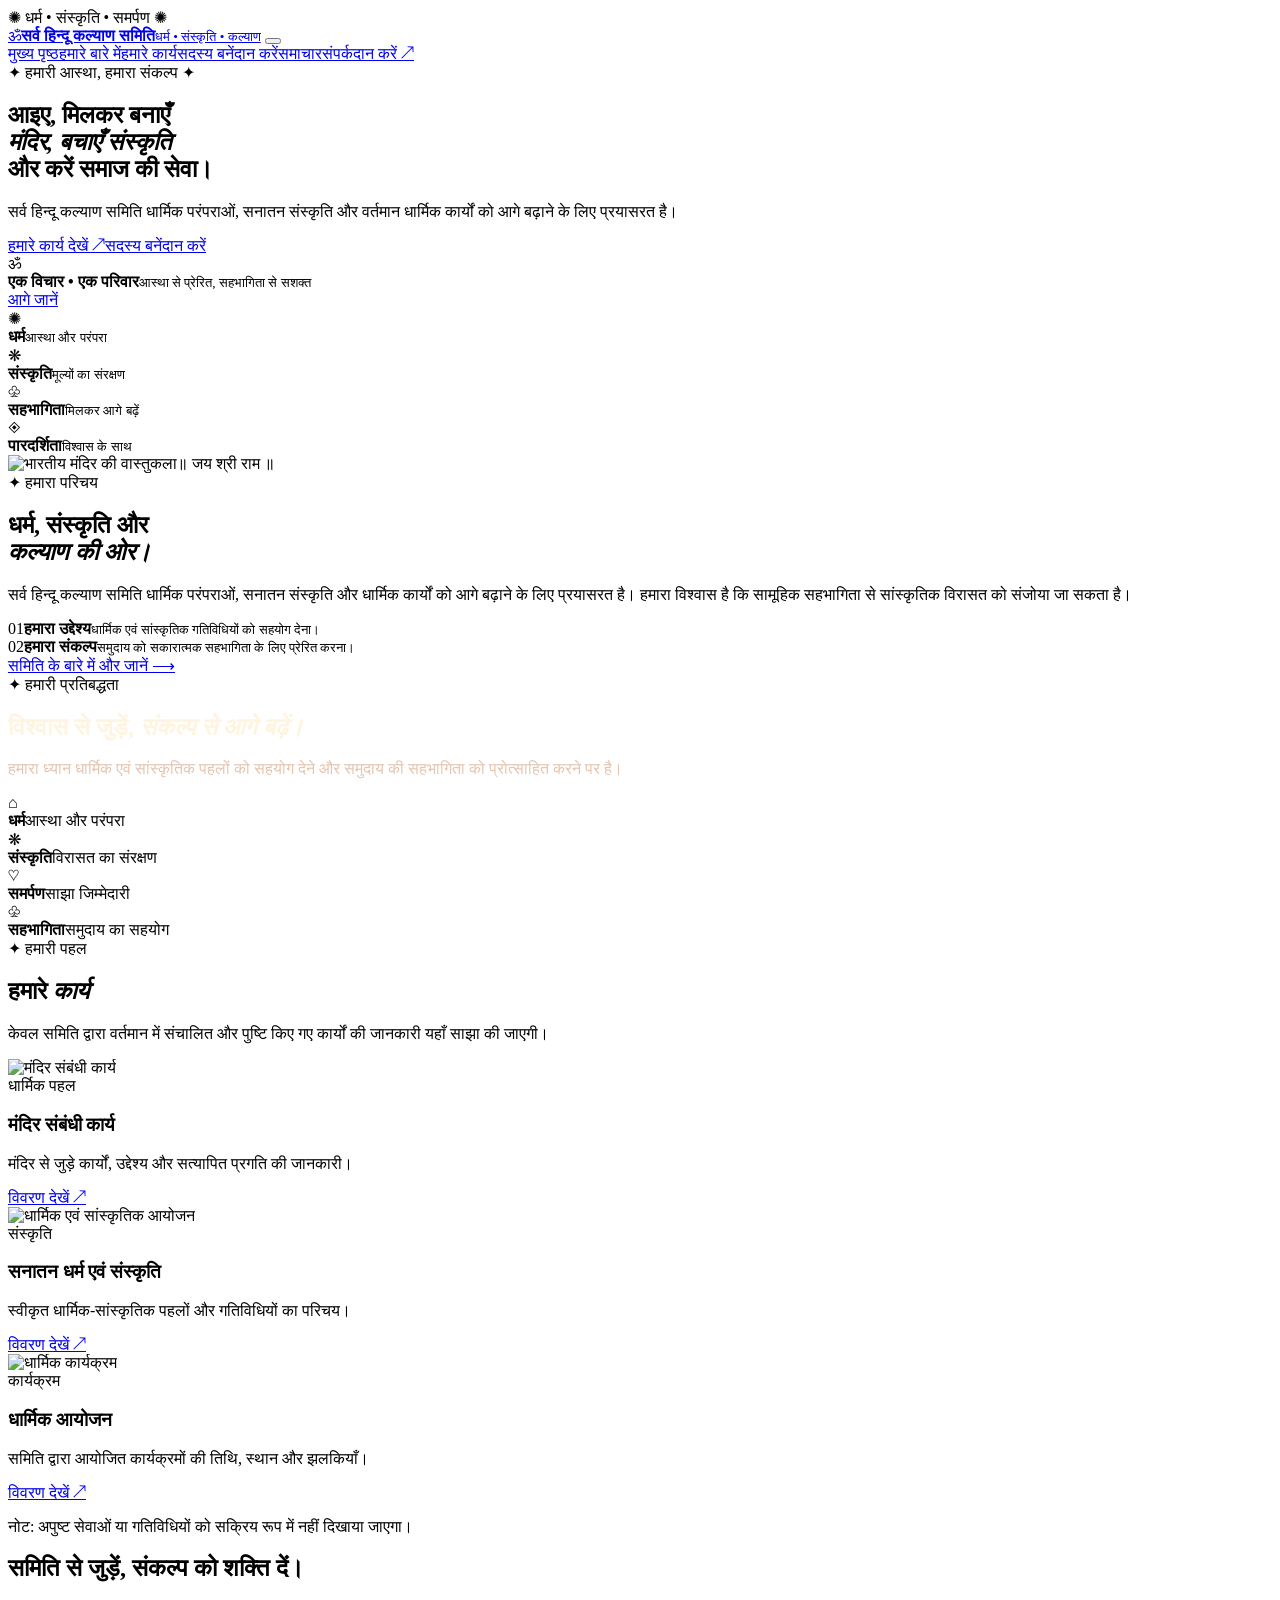
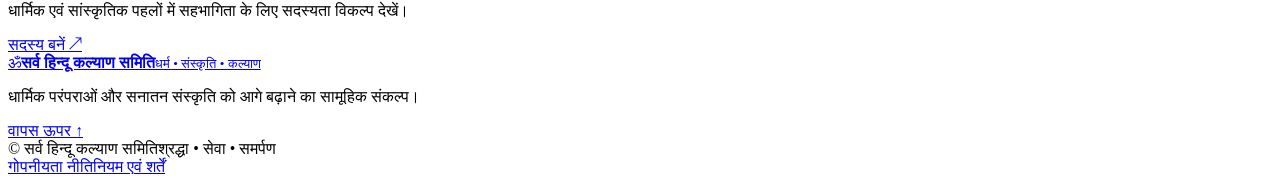
==== index.html @ c7504f9f "Add files via upload" ====
<!DOCTYPE html>
<html lang="hi"><head><meta charset="UTF-8"><meta name="viewport" content="width=device-width, initial-scale=1.0"><meta name="theme-color" content="#48140e"><meta name="description" content="सर्व हिन्दू कल्याण समिति — धर्म, संस्कृति और धार्मिक कार्यों को आगे बढ़ाने का सामूहिक संकल्प।"><title>मुख्य पृष्ठ | सर्व हिन्दू कल्याण समिति</title><link rel="stylesheet" href="assets/css/style.css"></head>
<body id="top"><div class="topbar"><span>✺</span> धर्म <span>•</span> संस्कृति <span>•</span> समर्पण <span>✺</span></div>
<header class="header"><div class="container header-inner">
<a class="brand" href="index.html" aria-label="सर्व हिन्दू कल्याण समिति मुख्य पृष्ठ"><span class="brand-logo"><span>ॐ</span></span><span class="brand-copy"><strong>सर्व हिन्दू कल्याण समिति</strong><small>धर्म • संस्कृति • कल्याण</small></span></a>
<button class="nav-toggle" aria-label="मेन्यू खोलें" aria-expanded="false"><span></span><span></span><span></span></button>
<nav class="nav" aria-label="मुख्य नेविगेशन"><a href="index.html" data-page="index.html" class="active">मुख्य पृष्ठ</a><a href="about.html" data-page="about.html" class="">हमारे बारे में</a><a href="activities.html" data-page="activities.html" class="">हमारे कार्य</a><a href="membership.html" data-page="membership.html" class="">सदस्य बनें</a><a href="donation.html" data-page="donation.html" class="">दान करें</a><a href="news.html" data-page="news.html" class="">समाचार</a><a href="contact.html" data-page="contact.html" class="">संपर्क</a><a class="nav-cta" href="donation.html">दान करें <span>↗</span></a></nav>
</div></header><main><section class="hero"><div class="container"><div class="hero-inner">
<div class="eyebrow light"><span class="ornament">✦</span> हमारी आस्था, हमारा संकल्प <span class="ornament">✦</span></div>
<h1>आइए, मिलकर बनाएँ<br><em>मंदिर, बचाएँ संस्कृति</em><br>और करें समाज की सेवा।</h1>
<p>सर्व हिन्दू कल्याण समिति धार्मिक परंपराओं, सनातन संस्कृति और वर्तमान धार्मिक कार्यों को आगे बढ़ाने के लिए प्रयासरत है।</p>
<div class="button-row"><a class="btn btn-gold" href="activities.html">हमारे कार्य देखें <span>↗</span></a><a class="btn btn-outline" href="membership.html">सदस्य बनें</a><a class="btn btn-outline" href="donation.html">दान करें</a></div>
<div class="hero-note"><span class="om">ॐ</span><div><b>एक विचार • एक परिवार</b><small>आस्था से प्रेरित, सहभागिता से सशक्त</small></div></div>
</div></div><a class="hero-scroll" href="#pillars">आगे जानें</a></section>
<section class="pillars" id="pillars"><div class="container pillar-grid">
<div class="pillar"><span class="pillar-icon">✺</span><div><b>धर्म</b><small>आस्था और परंपरा</small></div></div><div class="pillar"><span class="pillar-icon">❋</span><div><b>संस्कृति</b><small>मूल्यों का संरक्षण</small></div></div><div class="pillar"><span class="pillar-icon">♧</span><div><b>सहभागिता</b><small>मिलकर आगे बढ़ें</small></div></div><div class="pillar"><span class="pillar-icon">◈</span><div><b>पारदर्शिता</b><small>विश्वास के साथ</small></div></div>
</div></section>
<section class="section"><div class="container about-grid">
<div class="visual-frame reveal"><img src="https://images.unsplash.com/photo-1548013146-72479768bada?auto=format&fit=crop&w=900&q=85" alt="भारतीय मंदिर की वास्तुकला" loading="lazy"><span class="floating-badge float">॥ जय श्री राम ॥</span></div>
<div class="about-copy reveal delay-1"><div class="eyebrow"><span class="ornament">✦</span> हमारा परिचय</div><h2>धर्म, संस्कृति और<br><em>कल्याण की ओर।</em></h2><p class="section-lead">सर्व हिन्दू कल्याण समिति धार्मिक परंपराओं, सनातन संस्कृति और धार्मिक कार्यों को आगे बढ़ाने के लिए प्रयासरत है। हमारा विश्वास है कि सामूहिक सहभागिता से सांस्कृतिक विरासत को संजोया जा सकता है।</p>
<div class="value-grid"><div class="value-item"><span>01</span><b>हमारा उद्देश्य</b><small>धार्मिक एवं सांस्कृतिक गतिविधियों को सहयोग देना।</small></div><div class="value-item"><span>02</span><b>हमारा संकल्प</b><small>समुदाय को सकारात्मक सहभागिता के लिए प्रेरित करना।</small></div></div><a class="text-link" href="about.html">समिति के बारे में और जानें <span>⟶</span></a></div>
</div></section>
<section class="impact"><div class="container section"><div class="section-heading center"><div class="eyebrow light"><span class="ornament">✦</span> हमारी प्रतिबद्धता</div><h2 style="color:#fff4df">विश्वास से जुड़ें, <em>संकल्प से आगे बढ़ें।</em></h2><p style="color:#e4c4ae">हमारा ध्यान धार्मिक एवं सांस्कृतिक पहलों को सहयोग देने और समुदाय की सहभागिता को प्रोत्साहित करने पर है।</p></div><div class="impact-grid"><div class="impact-item reveal"><div class="impact-icon">⌂</div><strong>धर्म</strong><span>आस्था और परंपरा</span></div><div class="impact-item reveal delay-1"><div class="impact-icon">❋</div><strong>संस्कृति</strong><span>विरासत का संरक्षण</span></div><div class="impact-item reveal delay-2"><div class="impact-icon">♡</div><strong>समर्पण</strong><span>साझा जिम्मेदारी</span></div><div class="impact-item reveal delay-3"><div class="impact-icon">♧</div><strong>सहभागिता</strong><span>समुदाय का सहयोग</span></div></div></div></section>
<section class="section soft-section"><div class="container"><div class="section-heading center"><div class="eyebrow"><span class="ornament">✦</span> हमारी पहल</div><h2>हमारे <em>कार्य</em></h2><p>केवल समिति द्वारा वर्तमान में संचालित और पुष्टि किए गए कार्यों की जानकारी यहाँ साझा की जाएगी।</p></div><div class="card-grid">
<article class="card reveal"><div class="card-image-wrap"><img class="card-image" src="https://images.unsplash.com/photo-1548013146-72479768bada?auto=format&fit=crop&w=800&q=80" alt="मंदिर संबंधी कार्य" loading="lazy"></div><div class="card-body"><span class="card-tag">धार्मिक पहल</span><h3>मंदिर संबंधी कार्य</h3><p>मंदिर से जुड़े कार्यों, उद्देश्य और सत्यापित प्रगति की जानकारी।</p><a class="card-link" href="activities.html">विवरण देखें <span>↗</span></a></div></article>
<article class="card reveal delay-1"><div class="card-image-wrap"><img class="card-image" src="https://images.unsplash.com/photo-1511632765486-a01980e01a18?auto=format&fit=crop&w=800&q=80" alt="धार्मिक एवं सांस्कृतिक आयोजन" loading="lazy"></div><div class="card-body"><span class="card-tag">संस्कृति</span><h3>सनातन धर्म एवं संस्कृति</h3><p>स्वीकृत धार्मिक-सांस्कृतिक पहलों और गतिविधियों का परिचय।</p><a class="card-link" href="activities.html">विवरण देखें <span>↗</span></a></div></article>
<article class="card reveal delay-2"><div class="card-image-wrap"><img class="card-image" src="https://images.unsplash.com/photo-1529156069898-49953e39b3ac?auto=format&fit=crop&w=800&q=80" alt="धार्मिक कार्यक्रम" loading="lazy"></div><div class="card-body"><span class="card-tag">कार्यक्रम</span><h3>धार्मिक आयोजन</h3><p>समिति द्वारा आयोजित कार्यक्रमों की तिथि, स्थान और झलकियाँ।</p><a class="card-link" href="activities.html">विवरण देखें <span>↗</span></a></div></article>
</div><p class="helper">नोट: अपुष्ट सेवाओं या गतिविधियों को सक्रिय रूप में नहीं दिखाया जाएगा।</p></div></section>
<section class="cta-band"><div class="container cta-inner"><div><h2>समिति से जुड़ें, संकल्प को शक्ति दें।</h2><p>धार्मिक एवं सांस्कृतिक पहलों में सहभागिता के लिए सदस्यता विकल्प देखें।</p></div><a class="btn btn-gold" href="membership.html">सदस्य बनें <span>↗</span></a></div></section></main><footer class="footer"><div class="container"><div class="footer-main">
<a class="brand" href="index.html"><span class="brand-logo"><span>ॐ</span></span><span class="brand-copy"><strong>सर्व हिन्दू कल्याण समिति</strong><small>धर्म • संस्कृति • कल्याण</small></span></a>
<p>धार्मिक परंपराओं और सनातन संस्कृति को आगे बढ़ाने का सामूहिक संकल्प।</p><a class="back-top" href="#top">वापस ऊपर ↑</a>
</div><div class="footer-bottom"><span>© <span data-year></span> सर्व हिन्दू कल्याण समिति</span><span>श्रद्धा • सेवा • समर्पण</span><div><a href="contact.html">गोपनीयता नीति</a><a href="contact.html">नियम एवं शर्तें</a></div></div></div></footer><div class="toast" role="status" aria-live="polite"></div><script src="assets/js/main.js" defer></script></body></html>
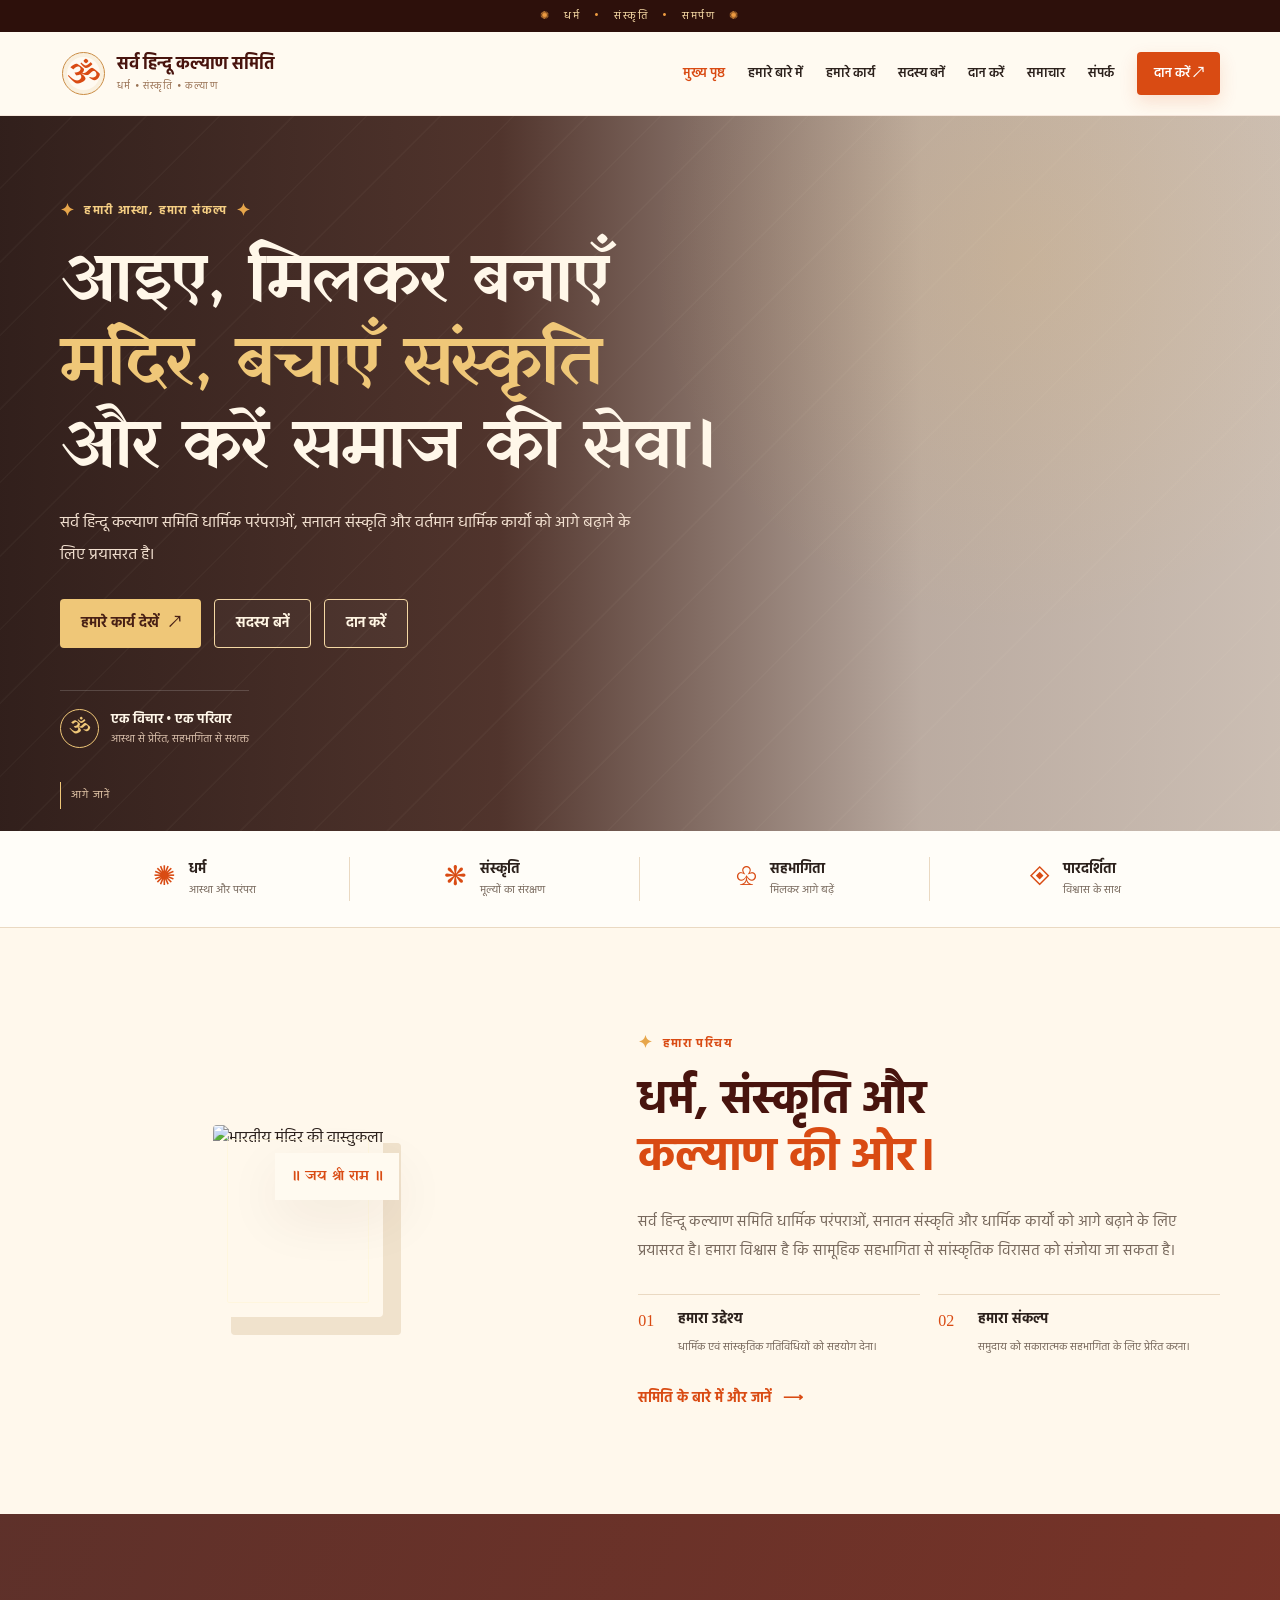
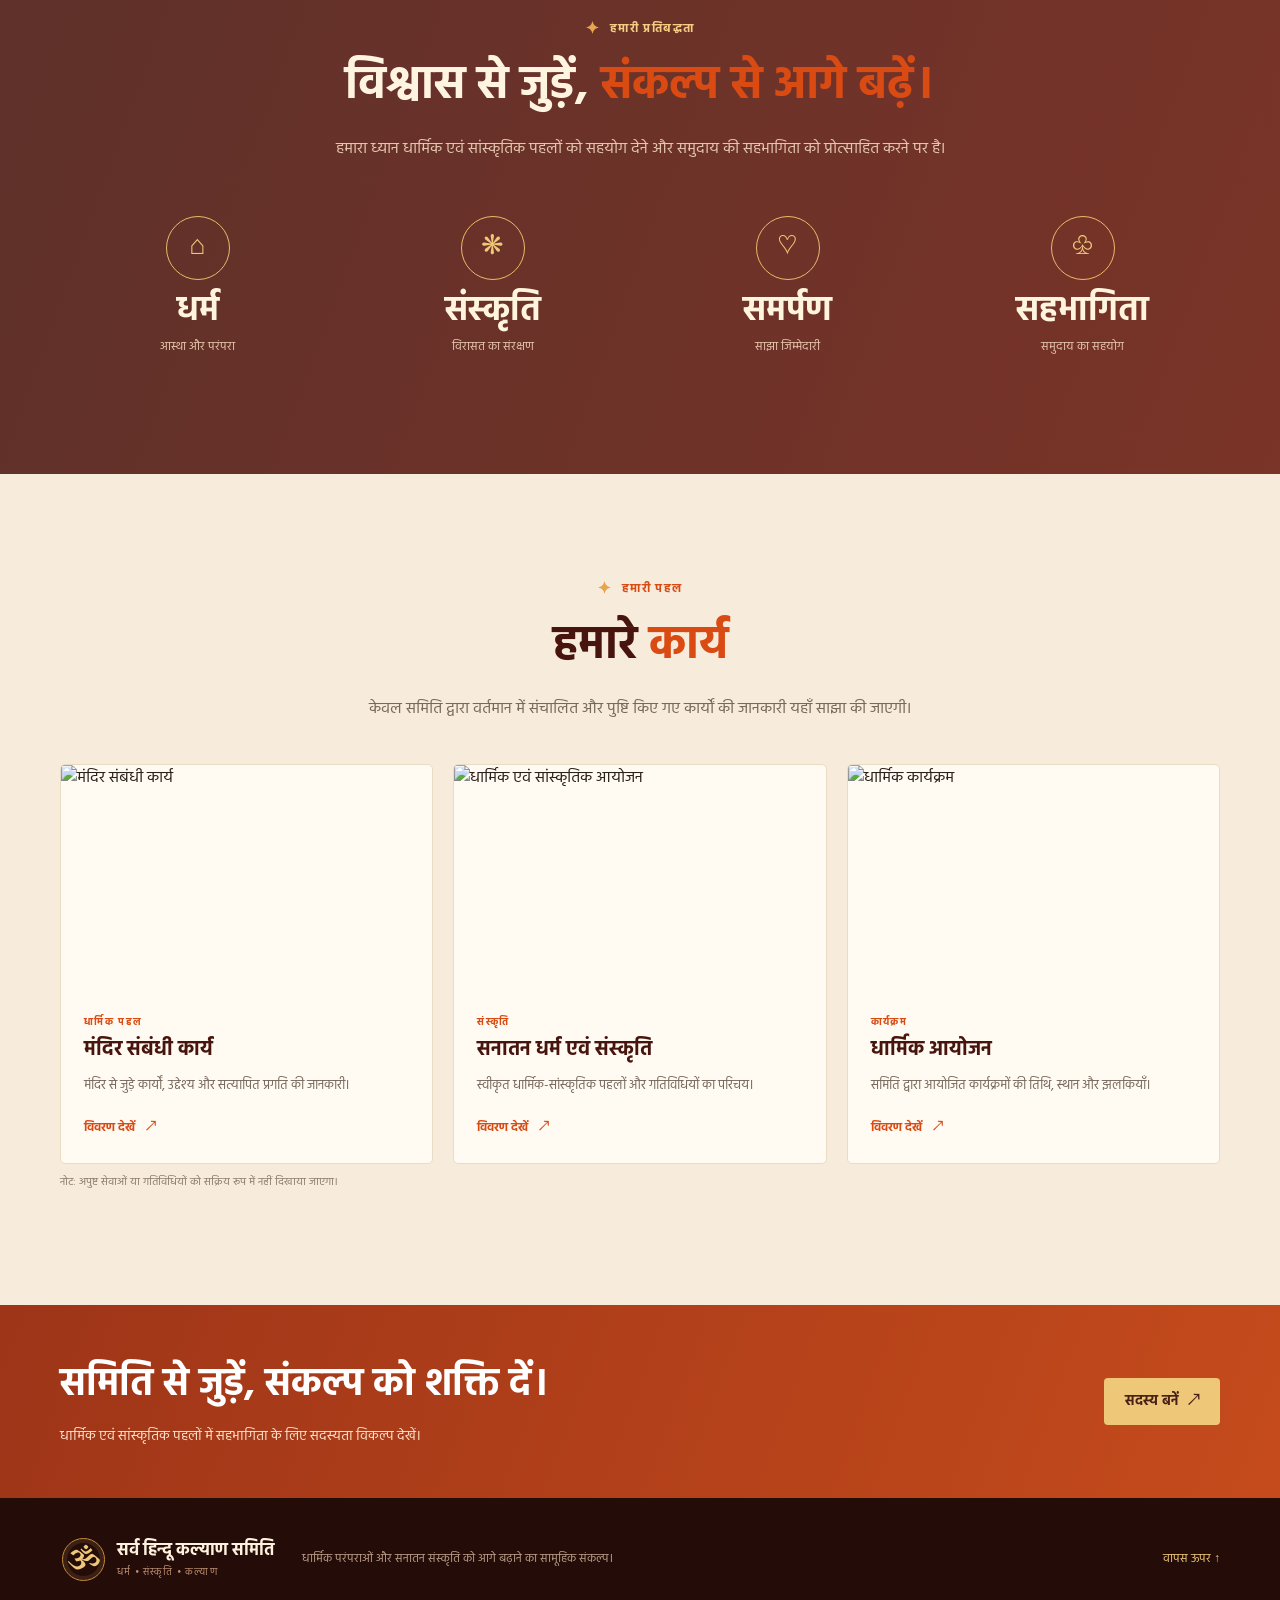
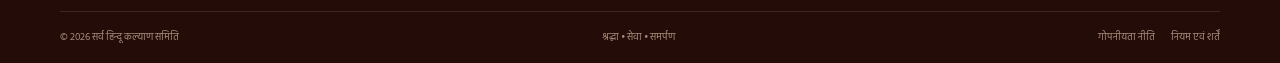
==== commit db12ae23: "Update index.html" ====
--- a/index.html
+++ b/index.html
@@ -16,7 +16,7 @@
 <div class="pillar"><span class="pillar-icon">✺</span><div><b>धर्म</b><small>आस्था और परंपरा</small></div></div><div class="pillar"><span class="pillar-icon">❋</span><div><b>संस्कृति</b><small>मूल्यों का संरक्षण</small></div></div><div class="pillar"><span class="pillar-icon">♧</span><div><b>सहभागिता</b><small>मिलकर आगे बढ़ें</small></div></div><div class="pillar"><span class="pillar-icon">◈</span><div><b>पारदर्शिता</b><small>विश्वास के साथ</small></div></div>
 </div></section>
 <section class="section"><div class="container about-grid">
-<div class="visual-frame reveal"><img src="https://images.unsplash.com/photo-1548013146-72479768bada?auto=format&fit=crop&w=900&q=85" alt="भारतीय मंदिर की वास्तुकला" loading="lazy"><span class="floating-badge float">॥ जय श्री राम ॥</span></div>
+<div class="visual-frame reveal"><img src="https://www.wallsnapy.com/img_gallery/real-ram-mandir-shri-ram-statue-hd-download-1437071.jpg" alt="भारतीय मंदिर की वास्तुकला" loading="lazy"><span class="floating-badge float">॥ जय श्री राम ॥</span></div>
 <div class="about-copy reveal delay-1"><div class="eyebrow"><span class="ornament">✦</span> हमारा परिचय</div><h2>धर्म, संस्कृति और<br><em>कल्याण की ओर।</em></h2><p class="section-lead">सर्व हिन्दू कल्याण समिति धार्मिक परंपराओं, सनातन संस्कृति और धार्मिक कार्यों को आगे बढ़ाने के लिए प्रयासरत है। हमारा विश्वास है कि सामूहिक सहभागिता से सांस्कृतिक विरासत को संजोया जा सकता है।</p>
 <div class="value-grid"><div class="value-item"><span>01</span><b>हमारा उद्देश्य</b><small>धार्मिक एवं सांस्कृतिक गतिविधियों को सहयोग देना।</small></div><div class="value-item"><span>02</span><b>हमारा संकल्प</b><small>समुदाय को सकारात्मक सहभागिता के लिए प्रेरित करना।</small></div></div><a class="text-link" href="about.html">समिति के बारे में और जानें <span>⟶</span></a></div>
 </div></section>
@@ -29,4 +29,4 @@
 <section class="cta-band"><div class="container cta-inner"><div><h2>समिति से जुड़ें, संकल्प को शक्ति दें।</h2><p>धार्मिक एवं सांस्कृतिक पहलों में सहभागिता के लिए सदस्यता विकल्प देखें।</p></div><a class="btn btn-gold" href="membership.html">सदस्य बनें <span>↗</span></a></div></section></main><footer class="footer"><div class="container"><div class="footer-main">
 <a class="brand" href="index.html"><span class="brand-logo"><span>ॐ</span></span><span class="brand-copy"><strong>सर्व हिन्दू कल्याण समिति</strong><small>धर्म • संस्कृति • कल्याण</small></span></a>
 <p>धार्मिक परंपराओं और सनातन संस्कृति को आगे बढ़ाने का सामूहिक संकल्प।</p><a class="back-top" href="#top">वापस ऊपर ↑</a>
-</div><div class="footer-bottom"><span>© <span data-year></span> सर्व हिन्दू कल्याण समिति</span><span>श्रद्धा • सेवा • समर्पण</span><div><a href="contact.html">गोपनीयता नीति</a><a href="contact.html">नियम एवं शर्तें</a></div></div></div></footer><div class="toast" role="status" aria-live="polite"></div><script src="assets/js/main.js" defer></script></body></html>+</div><div class="footer-bottom"><span>© <span data-year></span> सर्व हिन्दू कल्याण समिति</span><span>श्रद्धा • सेवा • समर्पण</span><div><a href="contact.html">गोपनीयता नीति</a><a href="contact.html">नियम एवं शर्तें</a></div></div></div></footer><div class="toast" role="status" aria-live="polite"></div><script src="assets/js/main.js" defer></script></body></html>
--- a/assets/css/style.css
+++ b/assets/css/style.css
@@ -0,0 +1,22 @@
+@import url('https://fonts.googleapis.com/css2?family=Hind:wght@400;500;600;700&family=Yatra+One&display=swap');
+:root{--saffron:#d94b13;--saffron2:#f47721;--maroon:#48140e;--maroon2:#6a2014;--gold:#efc778;--cream:#fff8ec;--paper:#f7ecdc;--ink:#2c211c;--muted:#78695d;--line:#ead9c2;--white:#fffdf9;--green:#3d5942;--shadow:0 18px 55px #4d1a0c12}
+*{box-sizing:border-box}html{scroll-behavior:smooth;scroll-padding-top:90px}body{margin:0;background:var(--cream);color:var(--ink);font-family:"Hind",sans-serif;line-height:1.65;overflow-x:hidden}body.menu-open{overflow:hidden}img{max-width:100%;display:block}a{color:inherit;text-decoration:none}button,input,select,textarea{font:inherit}button,a{ -webkit-tap-highlight-color:transparent}.container{width:min(1160px,calc(100% - 48px));margin-inline:auto}.topbar{background:#2d100b;color:#f6d9a5;text-align:center;font-size:11px;letter-spacing:1.6px;padding:7px 15px}.topbar span{color:#ed9b41;margin-inline:9px}.header{height:84px;position:sticky;top:0;z-index:100;background:#fffaf1ed;backdrop-filter:blur(16px);border-bottom:1px solid #9a3a1817}.header-inner{height:100%;display:flex;align-items:center;justify-content:space-between;gap:24px}.brand{display:flex;align-items:center;gap:10px;min-width:max-content}.brand-logo{width:47px;height:47px;display:grid;place-items:center;color:var(--saffron);font-size:31px;font-family:"Yatra One",serif;position:relative}.brand-logo:before{content:"";position:absolute;inset:2px;border:1px solid #c98b42;border-radius:50%;box-shadow:inset 0 0 0 4px #d6a45d20}.brand-logo span{position:relative}.brand-copy{display:flex;flex-direction:column;line-height:1.3}.brand-copy strong{font-size:17px;color:var(--maroon);font-weight:700}.brand-copy small{font-size:10px;color:#997254;letter-spacing:1.2px;margin-top:4px}.nav{display:flex;align-items:center;gap:23px;font-size:13px;font-weight:600}.nav a{transition:color .2s,transform .2s;white-space:nowrap}.nav a:hover,.nav a.active{color:var(--saffron)}.nav .nav-cta{background:var(--saffron);color:white;padding:11px 17px;border-radius:4px;box-shadow:0 7px 18px #d94b1328}.nav .nav-cta:hover{background:#b9360d;transform:translateY(-2px)}.nav-toggle{display:none;background:transparent;border:1px solid var(--line);border-radius:4px;width:43px;height:42px;align-items:center;justify-content:center;flex-direction:column;gap:5px;cursor:pointer}.nav-toggle span{width:20px;height:2px;background:var(--maroon);transition:.25s}.nav-toggle.open span:first-child{transform:translateY(7px) rotate(45deg)}.nav-toggle.open span:nth-child(2){opacity:0}.nav-toggle.open span:last-child{transform:translateY(-7px) rotate(-45deg)}
+.hero{min-height:630px;background:linear-gradient(90deg,#1d0a07e8 0%,#32120bd9 39%,#32120b55 72%,#32120b40 100%),url('https://images.unsplash.com/photo-1548013146-72479768bada?auto=format&fit=crop&w=1800&q=85') center/cover no-repeat;position:relative;display:flex;align-items:center;color:#fff7e9;overflow:hidden}.hero:after{content:"";position:absolute;inset:0;pointer-events:none;background:radial-gradient(circle at 80% 20%,#f5b84a22,transparent 32%),repeating-linear-gradient(135deg,transparent 0 50px,#fff2d508 51px 52px)}.hero-inner{position:relative;z-index:2;padding-block:82px;max-width:680px}.eyebrow{display:flex;align-items:center;gap:9px;color:var(--saffron);font-weight:700;letter-spacing:1.4px;font-size:12px;text-transform:uppercase;margin-bottom:14px}.eyebrow .ornament{color:#e7a64b;font-size:17px}.eyebrow.light{color:#f5ce83}.hero h1{font-family:"Yatra One","Hind",serif;font-weight:400;font-size:clamp(38px,5.3vw,70px);line-height:1.22;margin:0 0 20px;letter-spacing:-.5px}.hero h1 em{color:var(--gold);font-style:normal}.hero p{font-size:16px;line-height:1.95;color:#f1dfcf;max-width:590px;margin:0 0 28px}.button-row{display:flex;gap:13px;flex-wrap:wrap}.btn{border:0;min-height:47px;display:inline-flex;align-items:center;justify-content:center;gap:10px;padding:12px 21px;border-radius:4px;font-size:14px;font-weight:700;cursor:pointer;transition:transform .25s,box-shadow .25s,background .25s}.btn:hover{transform:translateY(-3px);box-shadow:0 12px 25px #1c08052b}.btn-gold{background:var(--gold);color:#482015}.btn-outline{border:1px solid #f4d8a4;color:#fff5e3;background:#ffffff08}.btn-saffron{background:var(--saffron);color:white}.btn-dark{background:var(--maroon);color:white}.btn-white{background:white;color:var(--maroon)}.btn-block{width:100%}.hero-note{margin-top:42px;padding-top:18px;border-top:1px solid #ffffff2b;display:flex;gap:12px;align-items:center;width:max-content;max-width:100%}.hero-note .om{height:39px;width:39px;display:grid;place-items:center;border:1px solid var(--gold);border-radius:50%;color:var(--gold);font-family:"Yatra One";font-size:20px;flex-shrink:0}.hero-note div{display:flex;flex-direction:column}.hero-note b{font-size:13px}.hero-note small{font-size:11px;color:#d8beaa}.hero-scroll{position:absolute;bottom:22px;left:max(24px,calc((100vw - 1160px)/2));display:flex;align-items:center;gap:10px;font-size:11px;letter-spacing:1px;color:#e5c8a9;z-index:3}.hero-scroll:before{content:"";height:27px;width:1px;background:var(--gold)}
+.pillars{background:#fffdf8;border-bottom:1px solid var(--line)}.pillar-grid{display:grid;grid-template-columns:repeat(4,1fr);padding-block:26px}.pillar{display:flex;align-items:center;justify-content:center;gap:13px;border-right:1px solid var(--line)}.pillar:last-child{border:0}.pillar-icon{font-size:27px;color:var(--saffron)}.pillar div{display:flex;flex-direction:column}.pillar b{font-size:14px}.pillar small{font-size:11px;color:var(--muted)}
+.section{padding:clamp(65px,8vw,105px) 0}.section-heading{margin-bottom:42px}.section-heading.center{text-align:center}.section-heading.center .eyebrow{justify-content:center}.section-heading p{color:var(--muted);max-width:640px;margin:0}.section-heading.center p{margin-inline:auto}.section h2,.page-banner h1{font-size:clamp(32px,3.6vw,49px);line-height:1.25;color:var(--maroon);margin:0 0 20px}.section h2 em{font-style:normal;color:var(--saffron)}.section-lead{font-size:15px;color:var(--muted);line-height:1.95}.about-grid{display:grid;grid-template-columns:.9fr 1.1fr;gap:clamp(45px,8vw,110px);align-items:center}.visual-frame{position:relative;max-width:470px;margin:auto}.visual-frame img{width:100%;aspect-ratio:4/4.5;object-fit:cover;border-radius:4px;box-shadow:18px 18px 0 #f0e2cc}.visual-frame:after{content:"";position:absolute;inset:14px;border:1px solid #fff6d9aa;pointer-events:none;border-radius:2px}.floating-badge{position:absolute;right:-16px;top:28px;background:#fffaf0;color:var(--saffron);padding:12px 16px;font-family:"Yatra One";font-size:14px;box-shadow:var(--shadow);z-index:2}.value-grid{display:grid;grid-template-columns:repeat(2,1fr);gap:18px;margin:28px 0}.value-item{border-top:1px solid var(--line);padding-top:13px;display:grid;grid-template-columns:32px 1fr;gap:8px}.value-item span{grid-row:span 2;color:var(--saffron);font-family:Georgia,serif}.value-item b{font-size:14px}.value-item small{font-size:11px;color:var(--muted);line-height:1.6}.text-link{font-weight:700;color:var(--saffron);font-size:14px}.text-link span{margin-left:8px}
+.soft-section{background:var(--paper)}.card-grid{display:grid;grid-template-columns:repeat(3,minmax(0,1fr));gap:20px}.card{background:#fffaf2;border:1px solid #eadbc5;border-radius:5px;overflow:hidden;transition:transform .3s,box-shadow .3s}.card:hover{transform:translateY(-6px);box-shadow:var(--shadow)}.card-image{width:100%;height:220px;object-fit:cover;transition:transform .6s}.card:hover .card-image{transform:scale(1.04)}.card-image-wrap{overflow:hidden;position:relative}.card-body{padding:23px}.card-tag{display:inline-block;font-size:10px;color:var(--saffron);font-weight:700;letter-spacing:1.3px;text-transform:uppercase;margin-bottom:6px}.card h3{font-size:20px;line-height:1.35;color:var(--maroon);margin:0 0 10px}.card p{font-size:13px;line-height:1.8;color:var(--muted);margin:0 0 17px}.card-link{font-size:12px;color:var(--saffron);font-weight:700}.card-link span{margin-left:8px}
+.impact{background:linear-gradient(110deg,#45120cdd,#6d2014e8),url('https://images.unsplash.com/photo-1511632765486-a01980e01a18?auto=format&fit=crop&w=1600&q=80') center/cover;color:white}.impact-grid{display:grid;grid-template-columns:repeat(4,1fr);gap:20px}.impact-item{text-align:center;padding:12px}.impact-icon{width:64px;height:64px;border:1px solid #e9bb68;border-radius:50%;display:grid;place-items:center;margin:0 auto 12px;color:var(--gold);font-size:27px}.impact-item strong{display:block;font-size:34px;color:#fff4dd;line-height:1.2}.impact-item span{font-size:12px;color:#e7c6ae}
+.cta-band{background:linear-gradient(110deg,#9e3518,#c54b1c);color:white;padding:50px 0}.cta-inner{display:flex;align-items:center;justify-content:space-between;gap:30px}.cta-inner h2{font-size:clamp(26px,3vw,38px);margin:0 0 7px;color:white}.cta-inner p{margin:0;color:#ffe0c8;font-size:14px}
+.page-banner{position:relative;overflow:hidden;background:linear-gradient(90deg,#34100de8,#4a170fbd 60%,#4a170f4d),url('https://images.unsplash.com/photo-1548013146-72479768bada?auto=format&fit=crop&w=1600&q=80') center 45%/cover no-repeat;color:white;padding:75px 0 78px}.page-banner:after{content:"";position:absolute;inset:0;background:repeating-linear-gradient(135deg,transparent 0 50px,#fff2d508 51px 52px);pointer-events:none}.page-banner .container{position:relative;z-index:1}.page-banner h1{color:white;margin:0 0 12px}.page-banner p{max-width:650px;color:#f1ddca;margin:0}.breadcrumbs{font-size:12px;color:#f5d6a7;margin-bottom:17px}.breadcrumbs a{color:white}.page-banner .eyebrow{color:var(--gold)}
+.two-col{display:grid;grid-template-columns:1fr 1fr;gap:40px;align-items:center}.feature-list{list-style:none;padding:0;margin:24px 0}.feature-list li{padding:10px 0;border-bottom:1px solid var(--line);display:flex;gap:12px;color:var(--muted);font-size:14px}.feature-list li:before{content:"✦";color:var(--saffron)}
+.membership-panel{background:linear-gradient(130deg,#45150f,#742719);color:#fff3df;border-radius:7px;padding:clamp(24px,4vw,42px);position:relative;overflow:hidden}.membership-panel h2{color:#fff3df}.membership-panel h2 em{color:var(--gold)}.membership-panel p{color:#e8cbb5}.amount-grid{display:grid;grid-template-columns:repeat(3,minmax(0,1fr));gap:10px;margin:24px 0}.amount-option{position:relative}.amount-option input{position:absolute;opacity:0}.amount-option span{display:flex;align-items:center;justify-content:center;min-height:48px;border:1px solid #e7c58d55;background:#ffffff08;color:#fff0d8;border-radius:4px;font-weight:700;cursor:pointer;transition:.2s}.amount-option input:checked+span,.amount-option input:focus-visible+span{background:var(--gold);color:var(--maroon);border-color:var(--gold)}.form-card{background:#fffaf2;border:1px solid var(--line);border-radius:6px;padding:clamp(22px,4vw,34px);box-shadow:var(--shadow)}.form-card h2,.form-card h3{margin:0 0 18px;color:var(--maroon)}.form-grid{display:grid;grid-template-columns:repeat(2,minmax(0,1fr));gap:4px 15px}.field{min-width:0}.field.full{grid-column:1/-1}.field label{display:block;font-size:12px;font-weight:700;color:#5c4637;margin:12px 0 6px}.field input,.field textarea,.field select{width:100%;min-width:0;border:1px solid #e4d4bf;background:#fffdf8;padding:12px 13px;border-radius:3px;outline:none;color:var(--ink)}.field input:focus,.field textarea:focus,.field select:focus{border-color:var(--saffron);box-shadow:0 0 0 3px #d94b1314}.field textarea{resize:vertical}.checkbox-line{display:flex;align-items:flex-start;gap:9px;font-size:12px;color:var(--muted);margin:15px 0}.checkbox-line input{margin-top:4px;accent-color:var(--saffron)}.helper{display:block;font-size:11px;color:#8e7c6d;line-height:1.6;margin-top:10px}
+.news-row{display:grid;grid-template-columns:220px 1fr;gap:24px;align-items:start;background:#fffaf2;border:1px solid var(--line);padding:18px;border-radius:5px;margin-bottom:18px}.news-row img{width:100%;height:160px;object-fit:cover;border-radius:3px}.news-date{color:var(--saffron);font-size:11px;font-weight:700}.news-row h3{color:var(--maroon);font-size:21px;margin:5px 0}.news-row p{font-size:13px;color:var(--muted);margin:0}
+.contact-grid{display:grid;grid-template-columns:.8fr 1.2fr;gap:40px;align-items:start}.contact-info{background:var(--maroon);color:white;padding:30px;border-radius:5px}.contact-info h2{color:white;font-size:30px}.contact-info p{color:#e4c4ae;font-size:14px}.contact-method{display:flex;gap:13px;align-items:flex-start;padding:17px 0;border-bottom:1px solid #ffffff24}.contact-method:last-child{border:0}.contact-method .icon{height:40px;width:40px;border:1px solid #d6a34c;border-radius:50%;display:grid;place-items:center;color:var(--gold);flex-shrink:0}.contact-method small{display:block;color:#c9a38a;font-size:11px}.contact-method b{font-size:13px;overflow-wrap:anywhere}
+.gallery-grid{display:grid;grid-template-columns:repeat(3,minmax(0,1fr));gap:14px}.gallery-grid img{width:100%;height:230px;object-fit:cover;border-radius:4px;transition:transform .3s,filter .3s}.gallery-grid a{overflow:hidden;border-radius:4px}.gallery-grid a:hover img{transform:scale(1.04);filter:saturate(1.15)}
+.footer{background:#240d09;color:#ddc6b3;padding:38px 0 0}.footer-main{display:flex;align-items:center;gap:28px;padding-bottom:28px}.footer .brand-copy strong{color:#fff1dd}.footer .brand-copy small{color:#ba8e71}.footer .brand-logo{color:var(--gold)}.footer-main p{font-size:12px;color:#b99b86;max-width:370px;margin-right:auto}.back-top{font-size:12px;color:var(--gold);white-space:nowrap}.footer-bottom{border-top:1px solid #ffffff1b;display:flex;align-items:center;justify-content:space-between;gap:15px;padding:17px 0;font-size:10px;color:#a98c79}.footer-bottom div{display:flex;gap:16px}.footer-bottom a:hover{color:var(--gold)}
+.toast{position:fixed;z-index:200;bottom:22px;left:50%;transform:translate(-50%,20px);opacity:0;pointer-events:none;background:#2c1b15;color:#fff8ec;border:1px solid #ffffff20;border-radius:5px;padding:13px 18px;box-shadow:0 10px 35px #0003;font-size:13px;text-align:center;max-width:calc(100% - 28px);transition:.25s}.toast.show{opacity:1;transform:translate(-50%,0)}
+.reveal{opacity:0;transform:translateY(25px);transition:opacity .7s ease,transform .7s ease}.reveal.visible{opacity:1;transform:translateY(0)}.delay-1{transition-delay:.1s}.delay-2{transition-delay:.2s}.delay-3{transition-delay:.3s}.float{animation:float 6s ease-in-out infinite}@keyframes float{0%,100%{transform:translateY(0)}50%{transform:translateY(-10px)}}@keyframes fadeUp{from{opacity:0;transform:translateY(24px)}to{opacity:1;transform:translateY(0)}}.hero .eyebrow,.hero h1,.hero p,.hero .button-row,.hero-note{animation:fadeUp .8s both}.hero h1{animation-delay:.1s}.hero p{animation-delay:.2s}.hero .button-row{animation-delay:.3s}.hero-note{animation-delay:.4s}
+@media(max-width:1000px){.container{width:min(100% - 40px,900px)}.header-inner{gap:14px}.nav{gap:13px;font-size:12px}.brand-copy strong{font-size:15px}.brand-logo{width:41px;height:41px}.hero{min-height:590px}.hero-inner{max-width:580px}.hero p{max-width:520px}.section{padding-block:75px}.about-grid{gap:45px}.card-grid{gap:14px}.card-body{padding:18px}.card-image{height:185px}}
+@media(max-width:800px){.header{height:74px}.nav-toggle{display:flex}.nav{display:none;position:absolute;left:0;right:0;top:73px;background:var(--cream);padding:12px 24px 22px;box-shadow:0 18px 24px #2c120d15;border-top:1px solid var(--line);align-items:stretch;gap:0;flex-direction:column}.nav.open{display:flex}.nav a:not(.nav-cta){padding:12px 0;border-bottom:1px solid var(--line);font-size:14px}.nav .nav-cta{text-align:center;margin-top:13px}.hero{min-height:570px;background-position:60% center}.hero-inner{max-width:570px}.pillar-grid{grid-template-columns:repeat(2,1fr);row-gap:20px}.pillar{justify-content:flex-start;padding-left:9%}.pillar:nth-child(2){border:0}.about-grid,.two-col,.contact-grid{grid-template-columns:1fr;gap:35px}.visual-frame{max-width:360px}.about-grid .visual-frame{order:2}.about-grid .about-copy{order:1}.card-grid{grid-template-columns:repeat(2,minmax(0,1fr))}.card:last-child:nth-child(odd){grid-column:1/-1}.impact-grid{grid-template-columns:repeat(2,1fr);row-gap:30px}.cta-inner{align-items:flex-start;flex-direction:column}.gallery-grid{grid-template-columns:repeat(2,minmax(0,1fr))}.contact-info{order:2}.contact-grid .form-card{order:1}}
+@media(max-width:560px){.container{width:calc(100% - 34px)}.topbar{font-size:9px;letter-spacing:1px;padding:6px 5px}.topbar span{margin-inline:5px}.header{height:68px}.brand{gap:7px}.brand-logo{width:35px;height:35px;font-size:25px}.brand-copy strong{font-size:12px}.brand-copy small{font-size:8px;letter-spacing:.8px}.nav{top:67px;padding-inline:17px}.hero{min-height:610px;background-position:63% center}.hero:before{content:"";position:absolute;inset:0;background:#210a08a6}.hero-inner{padding-block:60px}.hero h1{font-size:clamp(34px,9vw,43px)}.hero p{font-size:14px;line-height:1.85}.button-row{flex-direction:column;align-items:stretch;max-width:285px}.button-row .btn{width:100%}.hero-note{margin-top:31px}.hero-scroll{left:17px}.pillar-grid{padding-block:21px;gap:18px 5px}.pillar{padding-left:2%;gap:8px}.pillar-icon{font-size:22px}.pillar b{font-size:12px}.pillar small{font-size:10px}.section{padding-block:60px}.section-heading{margin-bottom:28px}.section h2,.page-banner h1{font-size:33px}.section-lead{font-size:14px}.visual-frame{max-width:300px}.floating-badge{right:-8px;top:18px;font-size:12px;padding:9px 12px}.value-grid{gap:10px}.value-item{grid-template-columns:24px 1fr;gap:6px}.value-item b{font-size:12px}.value-item small{font-size:10px}.card-grid{grid-template-columns:1fr}.card:last-child:nth-child(odd){grid-column:auto}.card-image{height:220px}.card-body{padding:22px}.impact-grid{gap:23px 10px}.impact-item strong{font-size:29px}.impact-icon{height:55px;width:55px}.impact-item span{font-size:11px}.cta-band{padding:38px 0}.cta-inner h2{font-size:27px}.page-banner{padding:56px 0}.page-banner p{font-size:14px}.amount-grid{grid-template-columns:repeat(3,minmax(0,1fr));gap:7px}.amount-option span{min-height:43px;font-size:13px}.form-grid{grid-template-columns:1fr}.field.full{grid-column:auto}.form-card{padding:22px 17px}.news-row{grid-template-columns:1fr;gap:15px;padding:14px}.news-row img{height:190px}.gallery-grid{grid-template-columns:1fr 1fr;gap:9px}.gallery-grid img{height:155px}.contact-info{padding:23px}.footer{padding-top:30px}.footer-main{flex-wrap:wrap;gap:14px}.footer-main p{flex-basis:100%;order:3;margin:0}.back-top{margin-left:auto}.footer-bottom{align-items:flex-start;flex-direction:column;gap:10px}.footer-bottom div{flex-wrap:wrap;gap:12px}.membership-panel{padding:22px}.membership-panel h2{font-size:31px}}
+@media(prefers-reduced-motion:reduce){html{scroll-behavior:auto}*,*:before,*:after{animation-duration:.01ms!important;animation-iteration-count:1!important;transition-duration:.01ms!important}.reveal{opacity:1;transform:none}}
